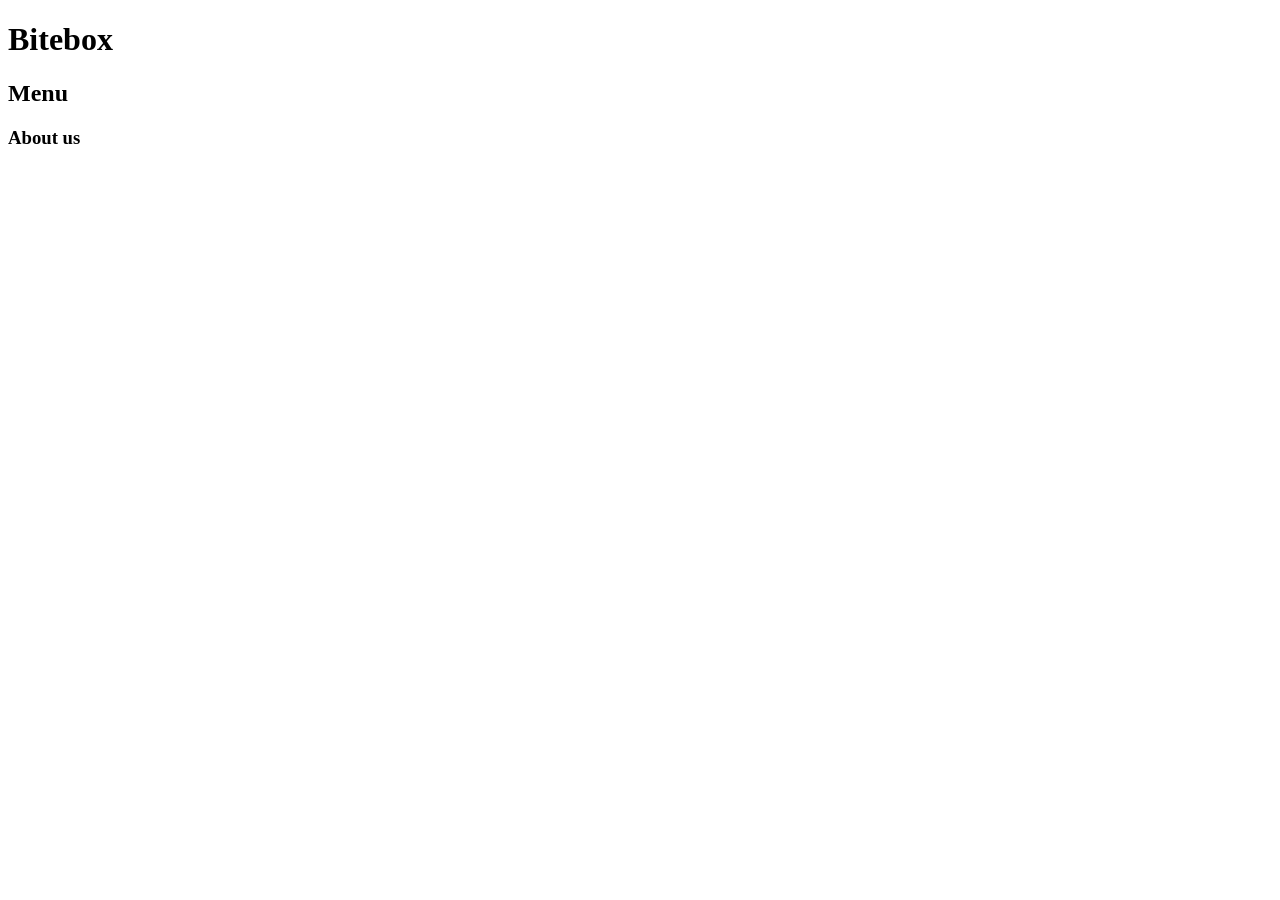
==== index.html @ 367f9c99 "First Commit" ====
<!DOCTYPE html>
<html lang="en">
<head>
    <meta charset="UTF-8">
    <meta name="viewport" content="width=device-width, initial-scale=1.0">
    <title>Bitebox</title>
</head>
<body>
    <header>
        <h1>Bitebox</h1>
    </header>
    <section>
        <h2>Menu</h2>
    </section>
    <footer>
        <h3>About us</h3>
    </footer>
</body>
</html>
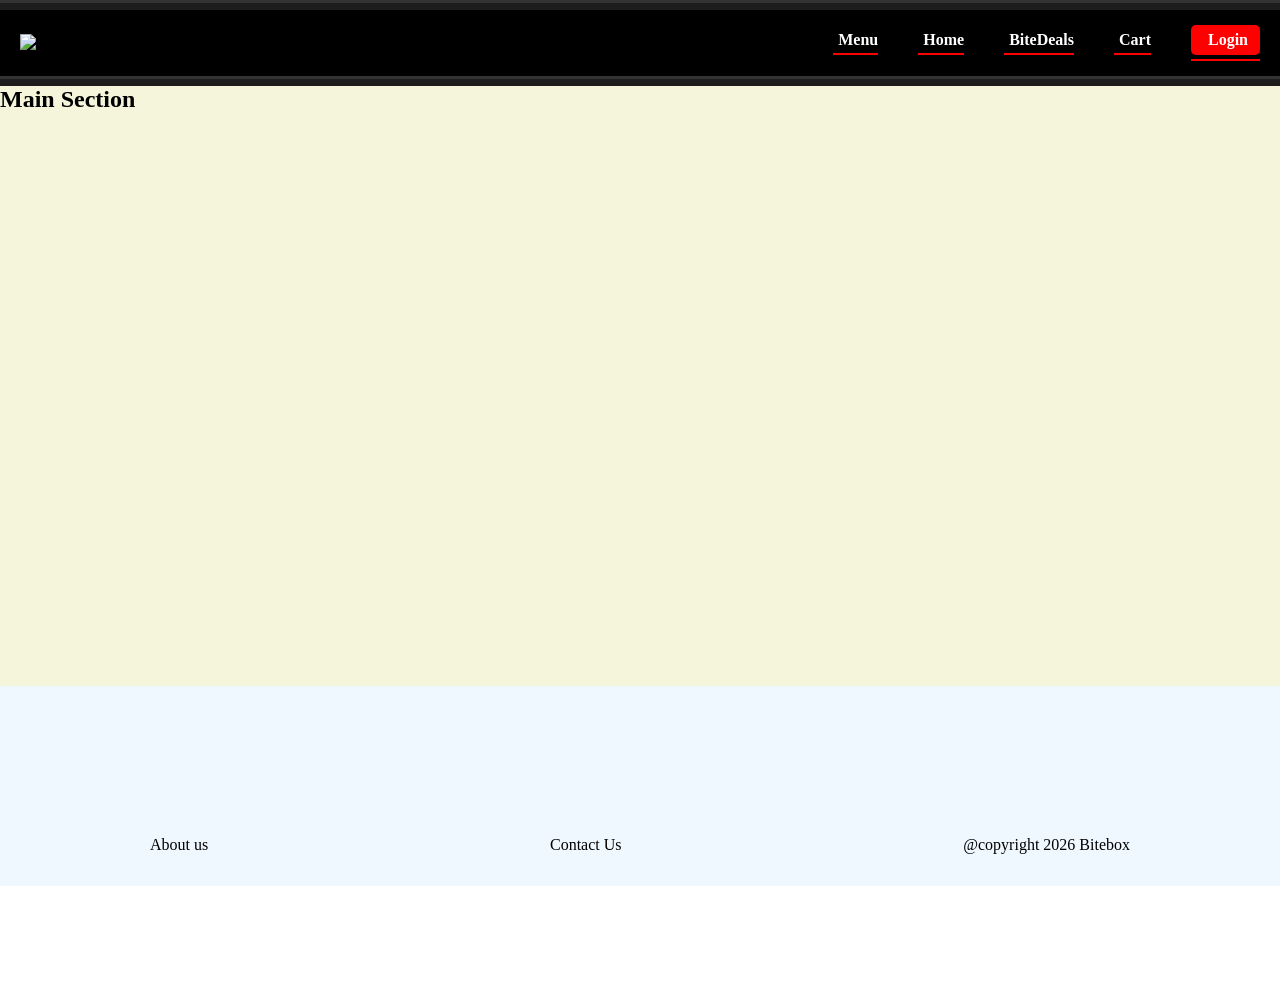
==== commit f5c451b9: "Added Favicon and Logo" ====
--- a/index.html
+++ b/index.html
@@ -4,16 +4,146 @@
     <meta charset="UTF-8">
     <meta name="viewport" content="width=device-width, initial-scale=1.0">
     <title>Bitebox</title>
+    <link rel="stylesheet" href="https://cdnjs.cloudflare.com/ajax/libs/font-awesome/7.0.1/css/all.min.css" integrity="sha512-2SwdPD6INVrV/lHTZbO2nodKhrnDdJK9/kg2XD1r9uGqPo1cUbujc+IYdlYdEErWNu69gVcYgdxlmVmzTWnetw==" crossorigin="anonymous" referrerpolicy="no-referrer" />
+    <link rel="icon" type="image/x-icon" href="Images/favicon/favicon-package/favicon.ico">
+    <style>
+
+        *
+        {
+            margin: 0;
+            padding: 0;
+            box-sizing: border-box;
+        }
+
+        .navigation {
+            display: flex;
+            align-items: center;
+            justify-content: flex-start; 
+            width: 100%;
+        }
+
+        nav{
+            display: flex;
+            justify-content: space-between;
+            align-items: center;
+            background-color: rgb(0, 0, 0);
+            padding: 15px 20px;
+        }
+
+        nav a:hover{
+            color: red;
+        }
+
+        nav li:last-child a{
+            background-color: red;
+            padding: 6px 12px;
+            border-radius: 5px;
+        }
+
+        nav li:last-child a:hover{
+            background-color: black;
+            color: red;
+        }
+
+        ul
+        {
+            display: flex;
+            list-style: none;
+            align-items: center;
+            justify-content: space-between;
+            margin-left: auto;
+            gap: 40px;
+        }
+
+        hr {
+            border: 0;
+            border-top: 3px solid #333; 
+            width: 100%;
+            margin: 0;
+            background-color: #1e1d1d;
+        }
+        
+        .temp{
+            color: red;
+            font-weight: bold;
+            border-bottom: 2px solid red;
+            padding-bottom: 4px;
+        }
+        
+        .foot{
+            display: inline;
+            margin: 150px;
+        }
+        
+        img {
+            display: inline-block;
+            margin-right: 50px; 
+            width: 180px;
+        }
+
+        section
+        {
+            background-color: beige;
+            height: 600px;
+        }
+
+
+        footer
+        {
+            background-color: aliceblue;
+            height: 200px;
+        }
+
+        nav a
+        {
+            display: flex;
+            align-items: center;
+            gap: 5px;
+            text-decoration: none;
+            color: rgb(255, 255, 255);
+        } 
+
+        .tempdiv{
+            height: 10px;
+            background-color: black;
+            
+        }
+
+    </style>
 </head>
 <body>
-    <header>
-        <h1>Bitebox</h1>
+    <header style>
+        <div class="tempdiv">
+            <hr style="padding-top: 7px;">
+        </div>
+        <nav>
+            <div class="navigation">
+                <!-- <hr> -->
+                <!-- <h1><span style="color: white;">Bite</span><span style="color:red;">box</span></h1> -->
+                <img src="../bitebox/Images/bitebox logo.png" alt="Bitebox Logo">
+                <ul>   
+                    <li class="temp"><a href="./menu.html"><i class="fa-solid fa-bars"></i> Menu</a></li>
+                    <li class="temp"><a href="./home.html"><i class="fa-solid fa-house"></i> Home</a></li>
+                    <li class="temp"><a href="./bitedeals.html"><i class="fa-solid fa-drumstick-bite"></i> BiteDeals</a></li>
+                    <li class="temp"><a href="./cart.html"><i class="fa-solid fa-cart-arrow-down"></i> Cart</a></li>
+                    <li class="temp"><a href="./login.html"><i class="fa-solid fa-arrow-right-to-bracket"></i> Login</a></li>
+                </ul>
+                <!-- <hr> -->
+            </div>
+        </nav>
+        <div class="tempdiv">
+            <hr style="padding-bottom: 7px;">
+        </div>
     </header>
     <section>
-        <h2>Menu</h2>
+        <h2>Main Section</h2>
     </section>
     <footer>
-        <h3>About us</h3>
+        <ul>
+            <li class="foot">About us</li>
+            <li class="foot">Contact Us</li>
+            <li class="foot">@copyright 2026 Bitebox</li>
+        </ul> 
     </footer>
 </body>
 </html>
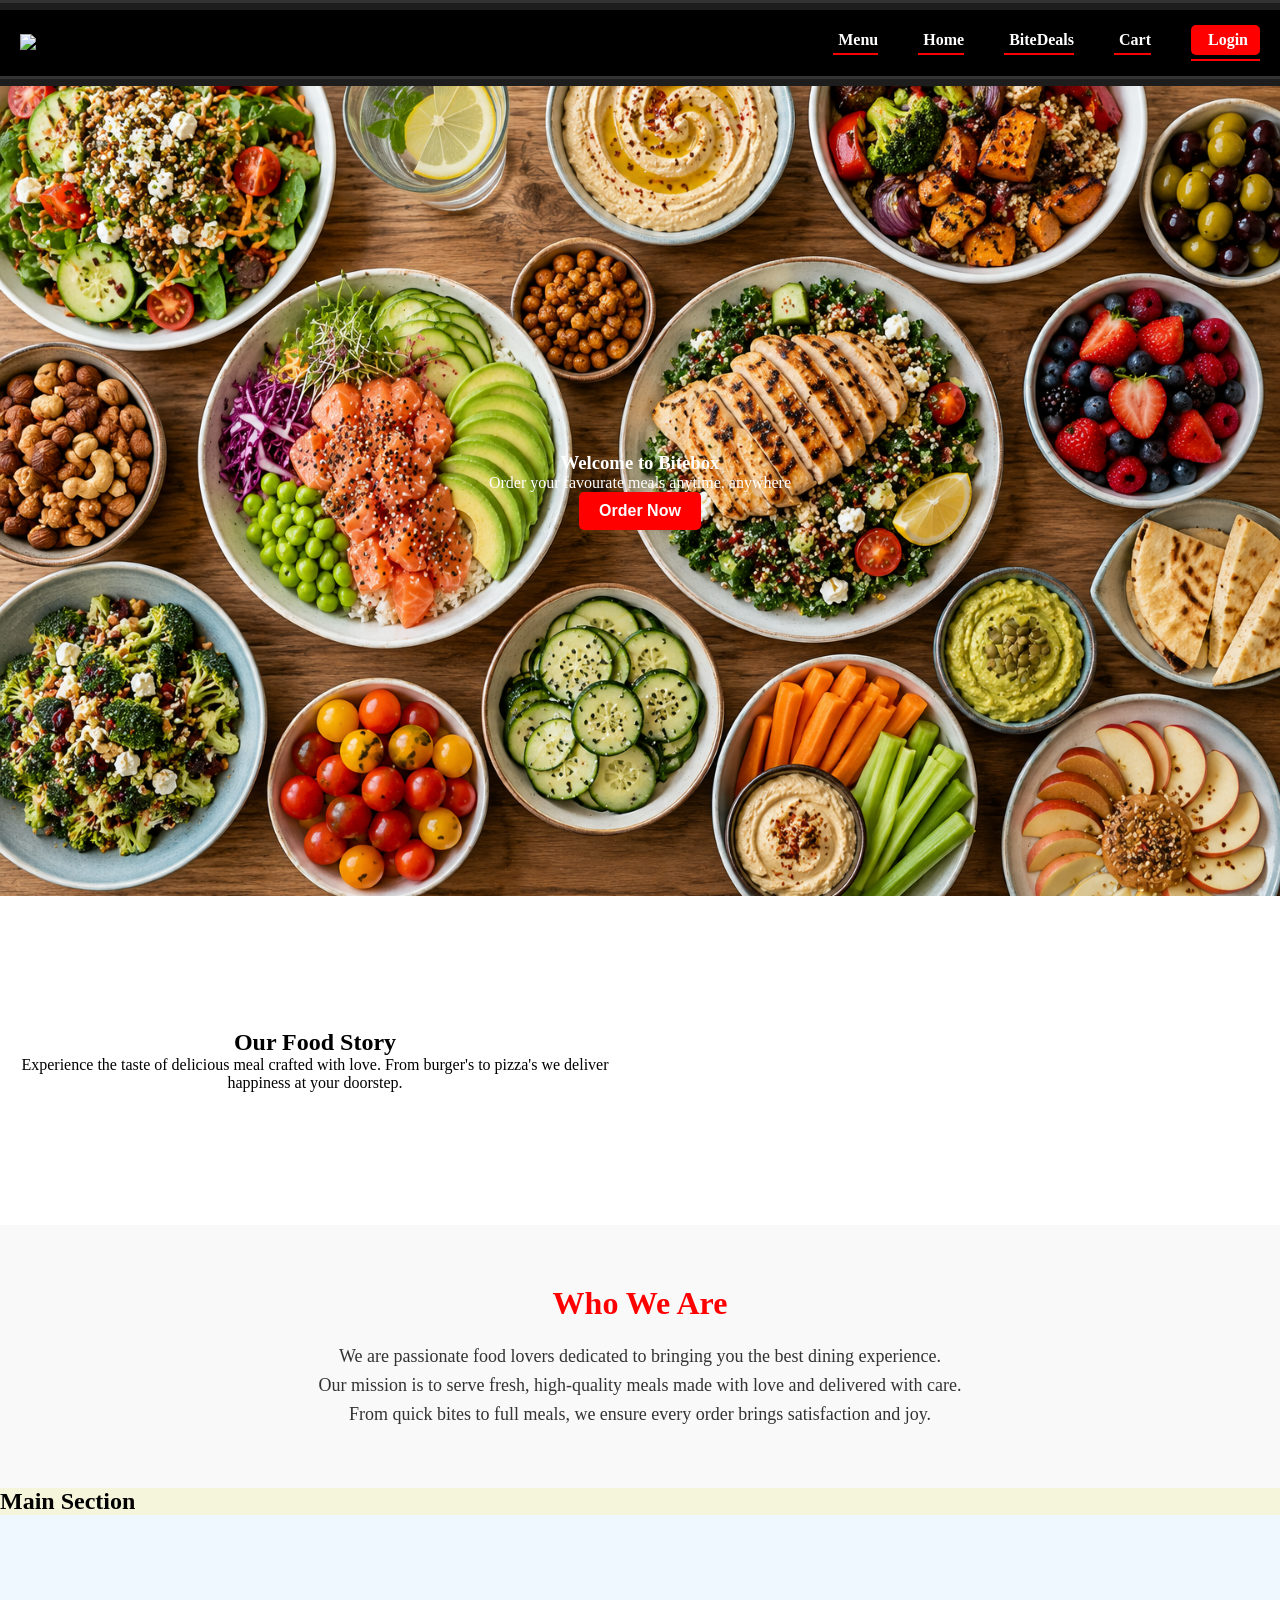
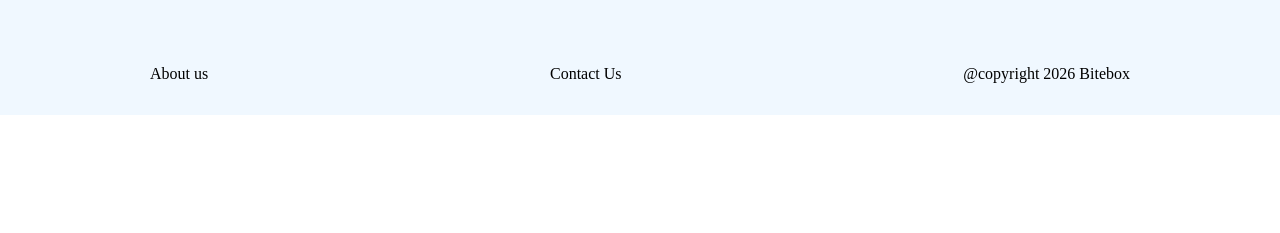
==== commit fd5a8cf7: "added favicon, background and a video" ====
--- a/index.html
+++ b/index.html
@@ -5,9 +5,8 @@
     <meta name="viewport" content="width=device-width, initial-scale=1.0">
     <title>Bitebox</title>
     <link rel="stylesheet" href="https://cdnjs.cloudflare.com/ajax/libs/font-awesome/7.0.1/css/all.min.css" integrity="sha512-2SwdPD6INVrV/lHTZbO2nodKhrnDdJK9/kg2XD1r9uGqPo1cUbujc+IYdlYdEErWNu69gVcYgdxlmVmzTWnetw==" crossorigin="anonymous" referrerpolicy="no-referrer" />
-    <link rel="icon" type="image/x-icon" href="Images/favicon/favicon-package/favicon.ico">
+    <link rel="icon" type="image/x-icon" href="">
     <style>
-
         *
         {
             margin: 0;
@@ -81,10 +80,9 @@
             width: 180px;
         }
 
-        section
+        .main
         {
             background-color: beige;
-            height: 600px;
         }
 
 
@@ -109,10 +107,87 @@
             
         }
 
+        .hero{
+            height: 90vh;
+            background-image:url(Images/herobackground.png);
+            background-repeat: no-repeat;
+            background-size: cover;
+            background-position:center;
+            display:flex;
+            align-items: center;
+            justify-content: center;
+            color: white;
+        }
+
+        .hero-content {
+            justify-content: center;
+            align-items: center;
+            text-align: center;
+        }
+
+
+        .hero-content button {
+            background-color: red;
+            color: white;
+            border: none;
+            padding: 10px 20px;
+            font-size: 16px;
+            font-weight: bold;
+            border-radius: 5px;
+            cursor: pointer;
+        }
+        
+        .hero-content button:hover {
+            background-color: black;
+            color: red;
+        }
+
+        .video-section {
+            display: flex;
+            align-items: center;
+            justify-content: space-between;
+            padding: 10px;
+            gap: 40px;
+        }
+
+        .video-text {
+            flex: 1;
+            text-align: center;
+        }
+
+        .video-box {
+            flex: 1;
+        }
+
+        video {
+            width: 100%;
+            height: 100%;
+        }
+
+        .about{
+            text-align: center;
+            padding: 60px 20px;
+            background-color: #f9f9f9;
+        }
+
+        .about h2{
+            font-size: 32px;
+            margin-bottom: 20px;
+            color: red;
+        }
+
+        .about p{
+            max-width: 700px;
+            margin: auto;
+            font-size: 18px;
+            color:#333;
+            line-height: 1.6;
+        }
+
     </style>
 </head>
 <body>
-    <header style>
+    <header>
         <div class="tempdiv">
             <hr style="padding-top: 7px;">
         </div>
@@ -120,7 +195,7 @@
             <div class="navigation">
                 <!-- <hr> -->
                 <!-- <h1><span style="color: white;">Bite</span><span style="color:red;">box</span></h1> -->
-                <img src="../bitebox/Images/bitebox logo.png" alt="Bitebox Logo">
+                <img src="../bitebox/Images/biteboxlogo.png" alt="Bitebox Logo">
                 <ul>   
                     <li class="temp"><a href="./menu.html"><i class="fa-solid fa-bars"></i> Menu</a></li>
                     <li class="temp"><a href="./home.html"><i class="fa-solid fa-house"></i> Home</a></li>
@@ -135,7 +210,32 @@
             <hr style="padding-bottom: 7px;">
         </div>
     </header>
-    <section>
+    <section class="hero">
+        <section class="hero-content">
+            <h1>Welcome to Bitebox</h1>
+            <p>Order your favourate meals anytime, anywhere</p>
+            <button>Order Now</button>
+        </section>
+    </section>
+    <section class="video-section">
+        <div class="video-text">
+            <h2>Our Food Story</h2>
+            <p>Experience the taste of delicious meal crafted with love. From burger's to pizza's we deliver happiness at your doorstep.</p>
+        </div>
+        <div class="video-box">
+            <video autoplay muted loop playsinline>
+                <source src="Video/Delicious_burger_and_pizza.mp4" type="video/mp4">
+            </video>
+        </div>
+    </section>
+    <section class="about">
+        <h2>Who We Are</h2>
+        <p>We are passionate food lovers dedicated to bringing you the best dining experience.<br />
+           Our mission is to serve fresh, high-quality meals made with love and delivered with care.<br />
+           From quick bites to full meals, we ensure every order brings satisfaction and joy.
+        </p>
+    </section>
+    <section class="main">
         <h2>Main Section</h2>
     </section>
     <footer>
@@ -146,4 +246,4 @@
         </ul> 
     </footer>
 </body>
-</html>+</html
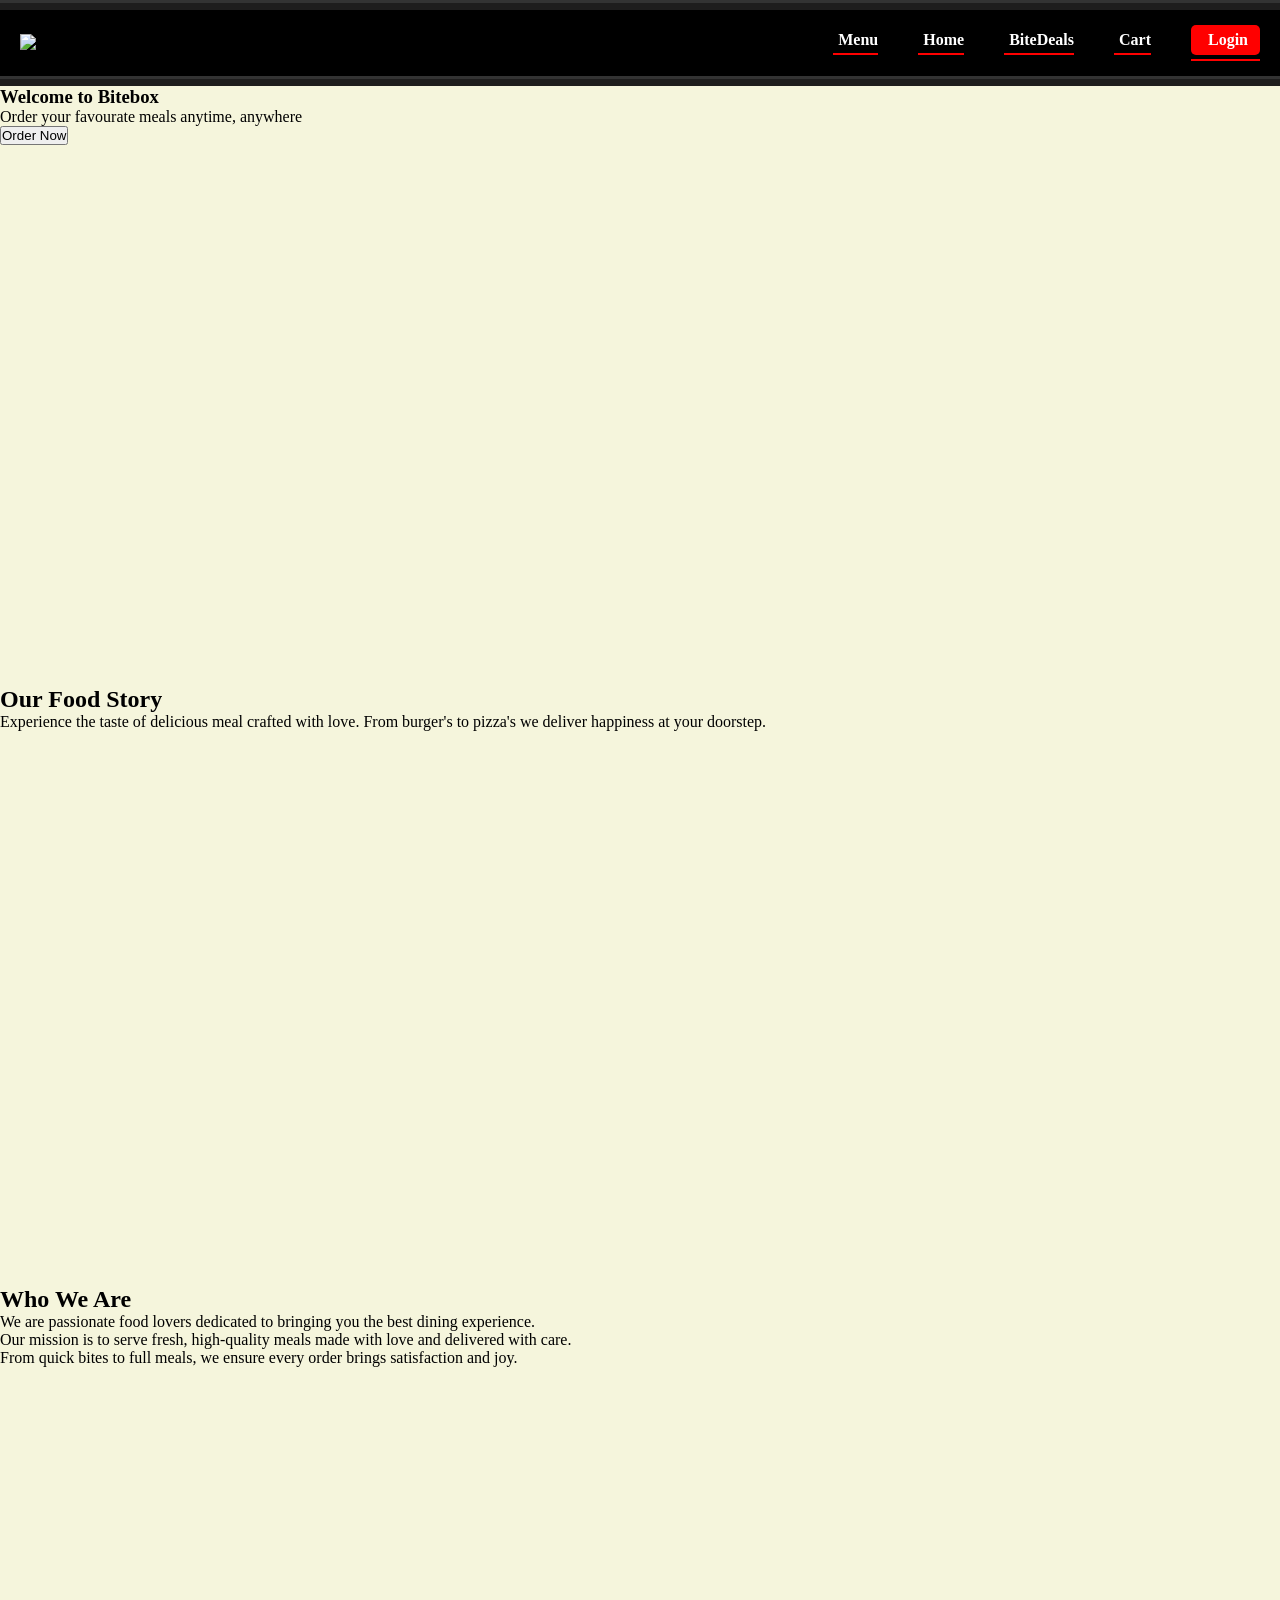
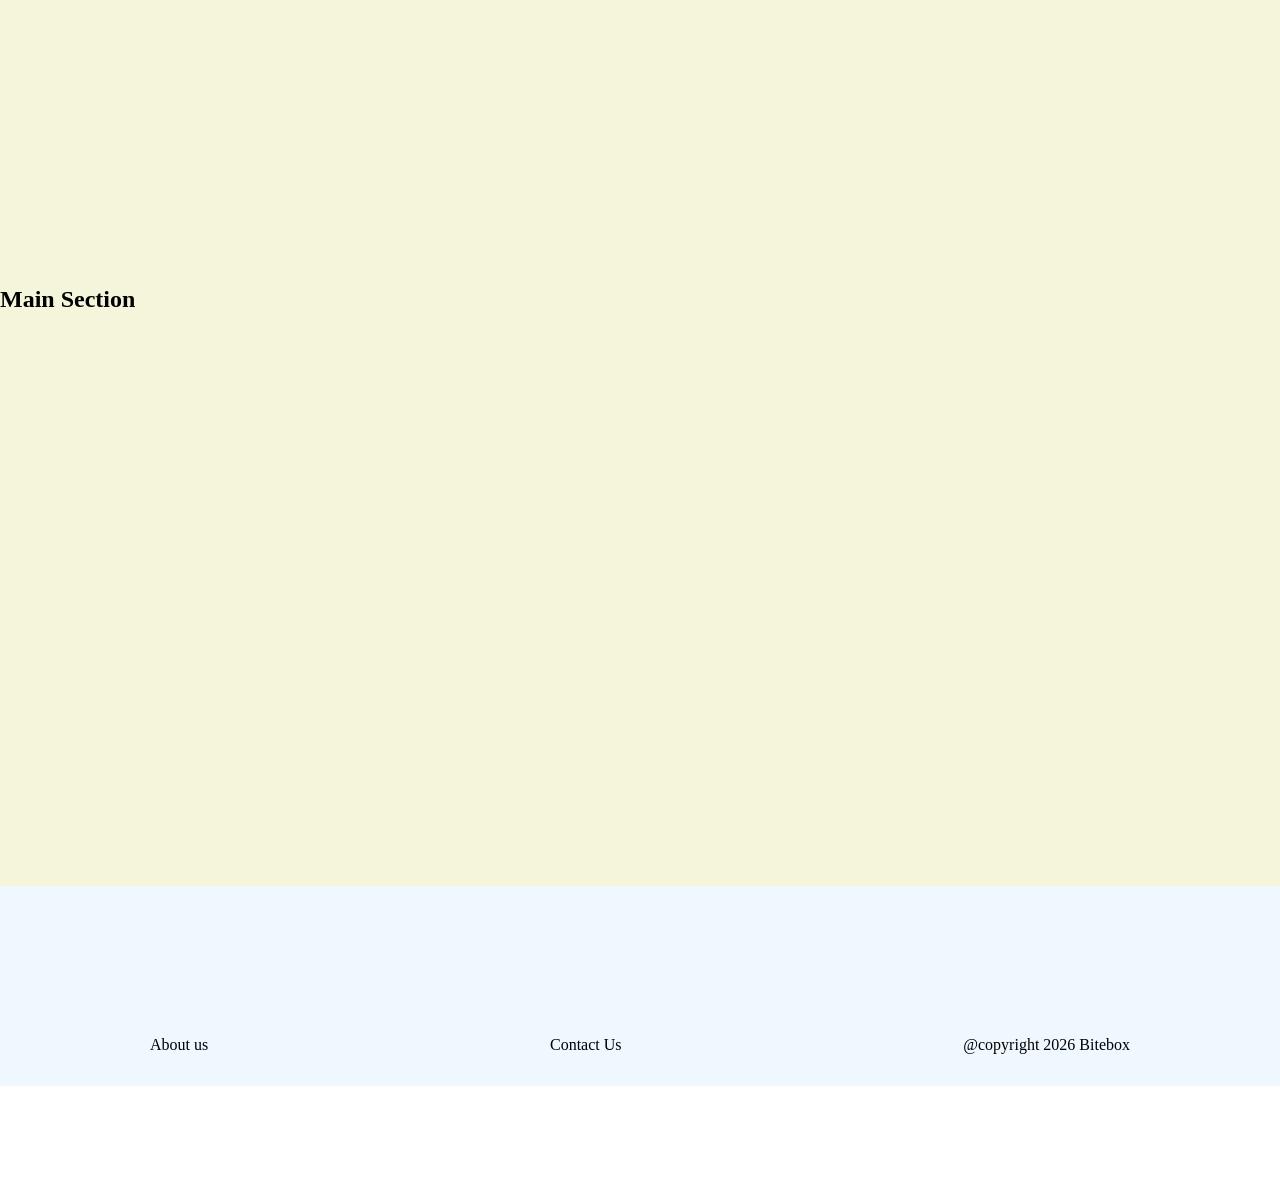
==== commit 9f73d826: "added menu page" ====
--- a/index.html
+++ b/index.html
@@ -5,186 +5,8 @@
     <meta name="viewport" content="width=device-width, initial-scale=1.0">
     <title>Bitebox</title>
     <link rel="stylesheet" href="https://cdnjs.cloudflare.com/ajax/libs/font-awesome/7.0.1/css/all.min.css" integrity="sha512-2SwdPD6INVrV/lHTZbO2nodKhrnDdJK9/kg2XD1r9uGqPo1cUbujc+IYdlYdEErWNu69gVcYgdxlmVmzTWnetw==" crossorigin="anonymous" referrerpolicy="no-referrer" />
-    <link rel="icon" type="image/x-icon" href="">
-    <style>
-        *
-        {
-            margin: 0;
-            padding: 0;
-            box-sizing: border-box;
-        }
-
-        .navigation {
-            display: flex;
-            align-items: center;
-            justify-content: flex-start; 
-            width: 100%;
-        }
-
-        nav{
-            display: flex;
-            justify-content: space-between;
-            align-items: center;
-            background-color: rgb(0, 0, 0);
-            padding: 15px 20px;
-        }
-
-        nav a:hover{
-            color: red;
-        }
-
-        nav li:last-child a{
-            background-color: red;
-            padding: 6px 12px;
-            border-radius: 5px;
-        }
-
-        nav li:last-child a:hover{
-            background-color: black;
-            color: red;
-        }
-
-        ul
-        {
-            display: flex;
-            list-style: none;
-            align-items: center;
-            justify-content: space-between;
-            margin-left: auto;
-            gap: 40px;
-        }
-
-        hr {
-            border: 0;
-            border-top: 3px solid #333; 
-            width: 100%;
-            margin: 0;
-            background-color: #1e1d1d;
-        }
-        
-        .temp{
-            color: red;
-            font-weight: bold;
-            border-bottom: 2px solid red;
-            padding-bottom: 4px;
-        }
-        
-        .foot{
-            display: inline;
-            margin: 150px;
-        }
-        
-        img {
-            display: inline-block;
-            margin-right: 50px; 
-            width: 180px;
-        }
-
-        .main
-        {
-            background-color: beige;
-        }
-
-
-        footer
-        {
-            background-color: aliceblue;
-            height: 200px;
-        }
-
-        nav a
-        {
-            display: flex;
-            align-items: center;
-            gap: 5px;
-            text-decoration: none;
-            color: rgb(255, 255, 255);
-        } 
-
-        .tempdiv{
-            height: 10px;
-            background-color: black;
-            
-        }
-
-        .hero{
-            height: 90vh;
-            background-image:url(Images/herobackground.png);
-            background-repeat: no-repeat;
-            background-size: cover;
-            background-position:center;
-            display:flex;
-            align-items: center;
-            justify-content: center;
-            color: white;
-        }
-
-        .hero-content {
-            justify-content: center;
-            align-items: center;
-            text-align: center;
-        }
-
-
-        .hero-content button {
-            background-color: red;
-            color: white;
-            border: none;
-            padding: 10px 20px;
-            font-size: 16px;
-            font-weight: bold;
-            border-radius: 5px;
-            cursor: pointer;
-        }
-        
-        .hero-content button:hover {
-            background-color: black;
-            color: red;
-        }
-
-        .video-section {
-            display: flex;
-            align-items: center;
-            justify-content: space-between;
-            padding: 10px;
-            gap: 40px;
-        }
-
-        .video-text {
-            flex: 1;
-            text-align: center;
-        }
-
-        .video-box {
-            flex: 1;
-        }
-
-        video {
-            width: 100%;
-            height: 100%;
-        }
-
-        .about{
-            text-align: center;
-            padding: 60px 20px;
-            background-color: #f9f9f9;
-        }
-
-        .about h2{
-            font-size: 32px;
-            margin-bottom: 20px;
-            color: red;
-        }
-
-        .about p{
-            max-width: 700px;
-            margin: auto;
-            font-size: 18px;
-            color:#333;
-            line-height: 1.6;
-        }
-
-    </style>
+    <link rel="icon" type="image/x-icon" href="Images/favicon/favicon-package/favicon.ico">
+    <link rel="stylesheet" href="index.css">
 </head>
 <body>
     <header>
@@ -193,7 +15,6 @@
         </div>
         <nav>
             <div class="navigation">
-                <!-- <hr> -->
                 <!-- <h1><span style="color: white;">Bite</span><span style="color:red;">box</span></h1> -->
                 <img src="../bitebox/Images/biteboxlogo.png" alt="Bitebox Logo">
                 <ul>   
@@ -203,7 +24,6 @@
                     <li class="temp"><a href="./cart.html"><i class="fa-solid fa-cart-arrow-down"></i> Cart</a></li>
                     <li class="temp"><a href="./login.html"><i class="fa-solid fa-arrow-right-to-bracket"></i> Login</a></li>
                 </ul>
-                <!-- <hr> -->
             </div>
         </nav>
         <div class="tempdiv">
--- a/index.css
+++ b/index.css
@@ -0,0 +1,100 @@
+*
+        {
+            margin: 0;
+            padding: 0;
+            box-sizing: border-box;
+        }
+
+        .navigation {
+            display: flex;
+            align-items: center;
+            justify-content: flex-start; 
+            width: 100%;
+        }
+
+        nav{
+            display: flex;
+            justify-content: space-between;
+            align-items: center;
+            background-color: rgb(0, 0, 0);
+            padding: 15px 20px;
+        }
+
+        nav a:hover{
+            color: red;
+        }
+
+        nav li:last-child a{
+            background-color: red;
+            padding: 6px 12px;
+            border-radius: 5px;
+        }
+
+        nav li:last-child a:hover{
+            background-color: black;
+            color: red;
+        }
+
+        ul
+        {
+            display: flex;
+            list-style: none;
+            align-items: center;
+            justify-content: space-between;
+            margin-left: auto;
+            gap: 40px;
+        }
+
+        hr {
+            border: 0;
+            border-top: 3px solid #333; 
+            width: 100%;
+            margin: 0;
+            background-color: #1e1d1d;
+        }
+        
+        .temp{
+            color: red;
+            font-weight: bold;
+            border-bottom: 2px solid red;
+            padding-bottom: 4px;
+        }
+        
+        .foot{
+            display: inline;
+            margin: 150px;
+        }
+        
+        img {
+            display: inline-block;
+            margin-right: 50px; 
+            width: 180px;
+        }
+
+        section
+        {
+            background-color: beige;
+            height: 600px;
+        }
+
+
+        footer
+        {
+            background-color: aliceblue;
+            height: 200px;
+        }
+
+        nav a
+        {
+            display: flex;
+            align-items: center;
+            gap: 5px;
+            text-decoration: none;
+            color: rgb(255, 255, 255);
+        } 
+
+        .tempdiv{
+            height: 10px;
+            background-color: black;
+            
+        }
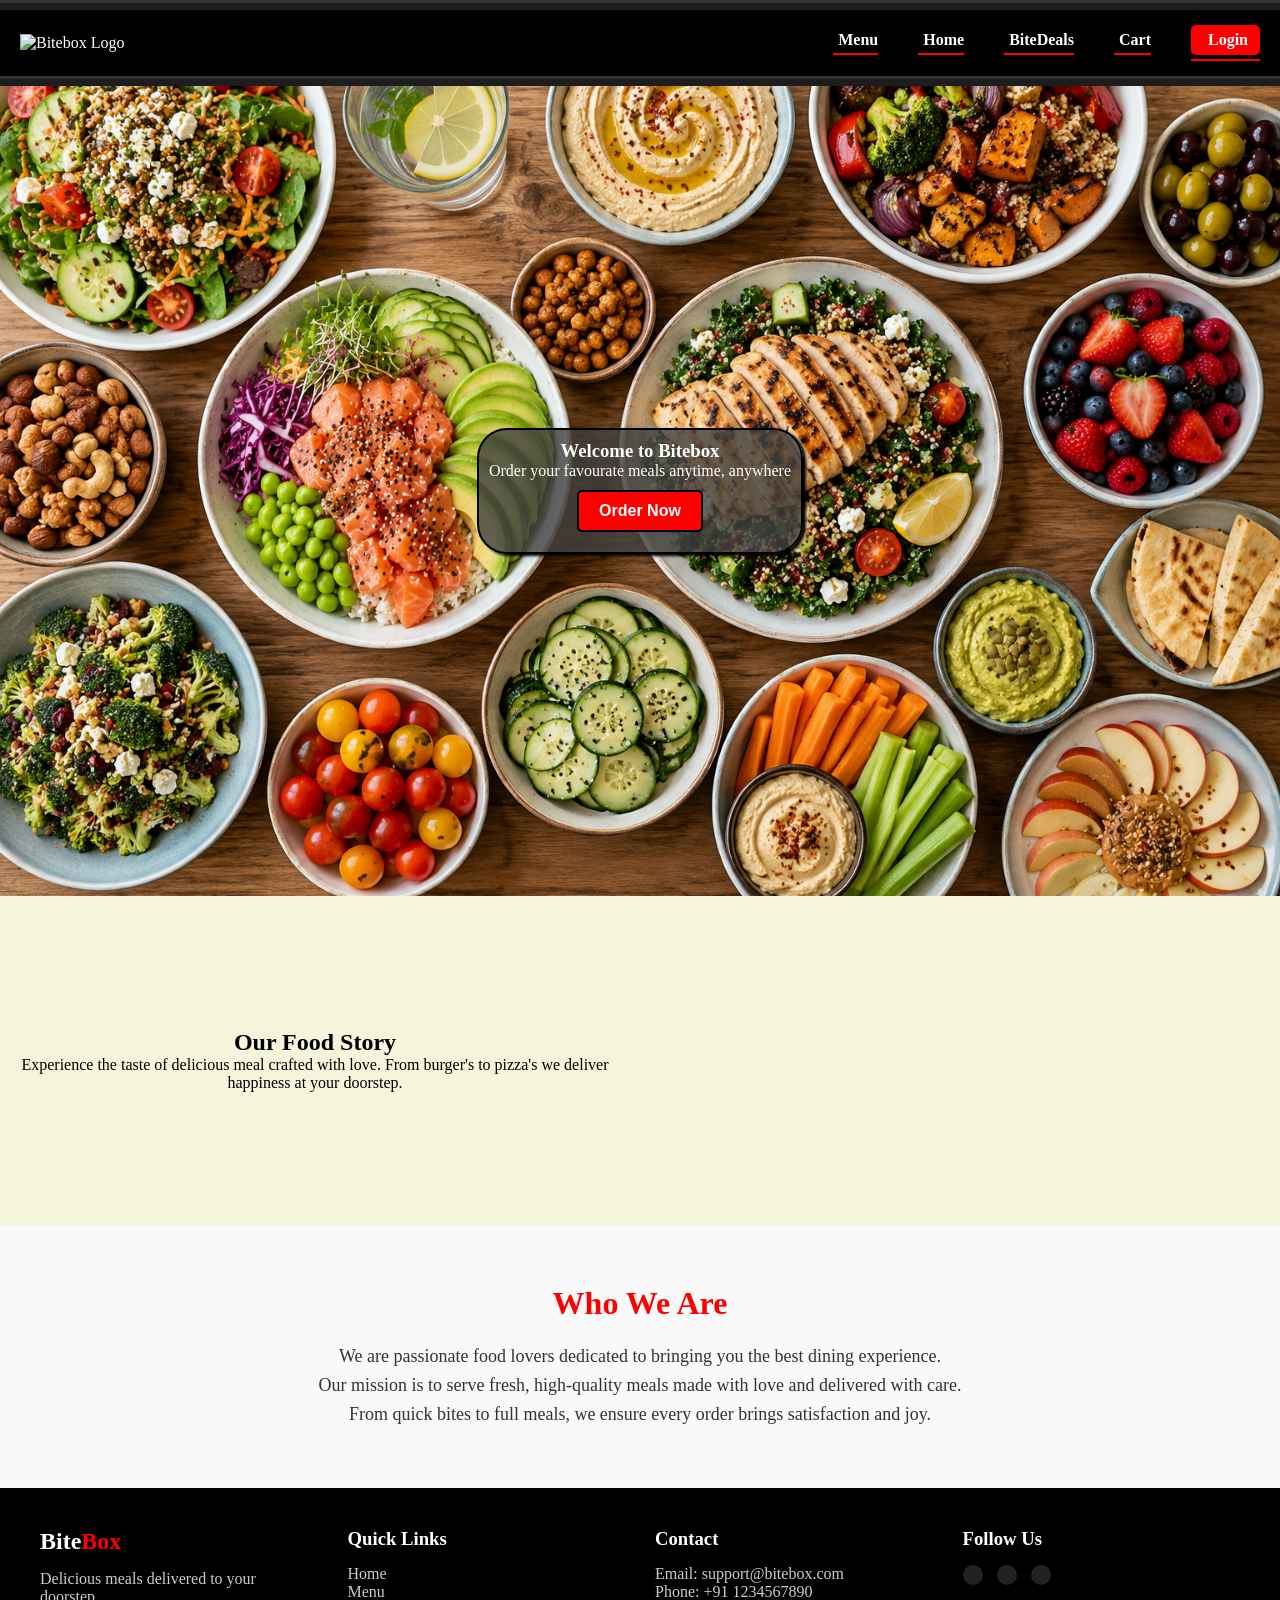
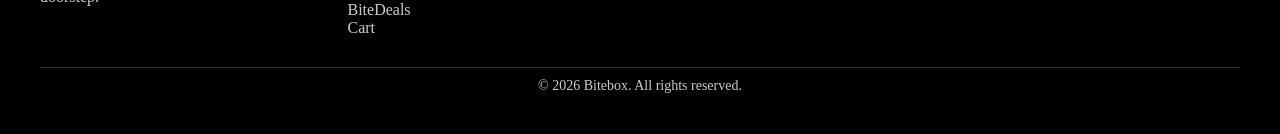
==== commit c48e8ca5: "Added Footer" ====
--- a/index.html
+++ b/index.html
@@ -16,10 +16,10 @@
         <nav>
             <div class="navigation">
                 <!-- <h1><span style="color: white;">Bite</span><span style="color:red;">box</span></h1> -->
-                <img src="../bitebox/Images/biteboxlogo.png" alt="Bitebox Logo">
+                <a href="index.html"><img src="../bitebox/Images/biteboxlogo.png" alt="Bitebox Logo"></a> 
                 <ul>   
                     <li class="temp"><a href="./menu.html"><i class="fa-solid fa-bars"></i> Menu</a></li>
-                    <li class="temp"><a href="./home.html"><i class="fa-solid fa-house"></i> Home</a></li>
+                    <li class="temp"><a href="./index.html"><i class="fa-solid fa-house"></i> Home</a></li>
                     <li class="temp"><a href="./bitedeals.html"><i class="fa-solid fa-drumstick-bite"></i> BiteDeals</a></li>
                     <li class="temp"><a href="./cart.html"><i class="fa-solid fa-cart-arrow-down"></i> Cart</a></li>
                     <li class="temp"><a href="./login.html"><i class="fa-solid fa-arrow-right-to-bracket"></i> Login</a></li>
@@ -34,7 +34,7 @@
         <section class="hero-content">
             <h1>Welcome to Bitebox</h1>
             <p>Order your favourate meals anytime, anywhere</p>
-            <button>Order Now</button>
+            <a href="menu.html"><button>Order Now</button></a>
         </section>
     </section>
     <section class="video-section">
@@ -55,15 +55,46 @@
            From quick bites to full meals, we ensure every order brings satisfaction and joy.
         </p>
     </section>
-    <section class="main">
-        <h2>Main Section</h2>
-    </section>
     <footer>
-        <ul>
-            <li class="foot">About us</li>
-            <li class="foot">Contact Us</li>
-            <li class="foot">@copyright 2026 Bitebox</li>
-        </ul> 
+        <div class="footer-container">
+            <div class="footer-box">
+                <h2>Bite<span>Box</span></h2>
+                <p>Delicious meals delivered to your doorstep.</p>
+            </div> 
+            <div class="footer-box">
+                <h3>Quick Links</h3>
+                <ul>
+                    <li><a href="./index.html">Home</a></li>
+                    <li><a href="./menu.html">Menu</a></li>
+                    <li><a href="./bitedeals.html">BiteDeals</a></li>
+                    <li><a href="./cart.html">Cart</a></li>
+                </ul>
+            </div> 
+            <div class="footer-box">
+                <h3>Contact</h3>
+                <p>Email: support@bitebox.com</p>
+                <p>Phone: +91 1234567890</p>
+            </div> 
+            <div class="footer-box">
+                <h3>Follow Us</h3>
+                <a class="social-icons" herf="#"><i class="fa-brands fa-instagram"></i></a>
+                <a class="social-icons" herf="#"><i class="fa-brands fa-facebook"></i></a>
+                <a class="social-icons" herf="#"><i class="fa-brands fa-twitter"></i></a>
+            </div> 
+        </div>
+        <div class="footer-bottom">
+            <p>© 2026 Bitebox. All rights reserved.</p>
+        </div>
     </footer>
+    <script>
+        // Retrieve the email from localStorage
+        // const storedEmail = localStorage.getItem("email");
+        // if (storedEmail) {
+        //     console.log("Retrieved email from localStorage:", storedEmail);
+        //     alert("Welcome back! Your email is: " + storedEmail);
+        // } else {
+        //     console.log("No email found in localStorage.");
+        // }
+    </script>
 </body>
 </html
--- a/index.css
+++ b/index.css
@@ -1,100 +1,232 @@
-*
-        {
-            margin: 0;
-            padding: 0;
-            box-sizing: border-box;
-        }
-
-        .navigation {
-            display: flex;
-            align-items: center;
-            justify-content: flex-start; 
-            width: 100%;
-        }
-
-        nav{
-            display: flex;
-            justify-content: space-between;
-            align-items: center;
-            background-color: rgb(0, 0, 0);
-            padding: 15px 20px;
-        }
-
-        nav a:hover{
-            color: red;
-        }
-
-        nav li:last-child a{
-            background-color: red;
-            padding: 6px 12px;
-            border-radius: 5px;
-        }
-
-        nav li:last-child a:hover{
-            background-color: black;
-            color: red;
-        }
-
-        ul
-        {
-            display: flex;
-            list-style: none;
-            align-items: center;
-            justify-content: space-between;
-            margin-left: auto;
-            gap: 40px;
-        }
-
-        hr {
-            border: 0;
-            border-top: 3px solid #333; 
-            width: 100%;
-            margin: 0;
-            background-color: #1e1d1d;
-        }
-        
-        .temp{
-            color: red;
-            font-weight: bold;
-            border-bottom: 2px solid red;
-            padding-bottom: 4px;
-        }
-        
-        .foot{
-            display: inline;
-            margin: 150px;
-        }
-        
-        img {
-            display: inline-block;
-            margin-right: 50px; 
-            width: 180px;
-        }
-
-        section
-        {
-            background-color: beige;
-            height: 600px;
-        }
-
-
-        footer
-        {
-            background-color: aliceblue;
-            height: 200px;
-        }
-
-        nav a
-        {
-            display: flex;
-            align-items: center;
-            gap: 5px;
-            text-decoration: none;
-            color: rgb(255, 255, 255);
-        } 
-
-        .tempdiv{
-            height: 10px;
-            background-color: black;
-            
-        }+* {
+    margin: 0;
+    padding: 0;
+    box-sizing: border-box;
+}
+
+header {
+    position: sticky;
+    top: 0;
+    z-index: 1;
+}
+
+.navigation {
+    display: flex;
+    align-items: center;
+    justify-content: flex-start;
+    width: 100%;
+}
+
+nav {
+    display: flex;
+    justify-content: space-between;
+    align-items: center;
+    background-color: rgb(0, 0, 0);
+    padding: 15px 20px;
+}
+
+nav a:hover {
+    color: red;
+}
+
+nav li:last-child a {
+    background-color: red;
+    padding: 6px 12px;
+    border-radius: 5px;
+}
+
+nav li:last-child a:hover {
+    background-color: black;
+    color: red;
+    border: 2px solid red;
+}
+
+ul {
+    display: flex;
+    list-style: none;
+    align-items: center;
+    justify-content: space-between;
+    margin-left: auto;
+    gap: 40px;
+}
+
+hr {
+    border: 0;
+    border-top: 3px solid #333;
+    width: 100%;
+    margin: 0;
+    background-color: #1e1d1d;
+}
+
+.temp {
+    color: red;
+    font-weight: bold;
+    border-bottom: 2px solid red;
+    padding-bottom: 4px;
+}
+
+img {
+    display: inline-block;
+    margin-right: 50px;
+    width: 180px;
+}
+
+.main {
+    background-color: beige;
+}
+
+nav a {
+    display: flex;
+    align-items: center;
+    gap: 5px;
+    text-decoration: none;
+    color: rgb(255, 255, 255);
+}
+
+.tempdiv {
+    height: 10px;
+    background-color: black;
+}
+
+.video-section {
+    background-color: beige;
+}
+
+.hero {
+    height: 90vh;
+    background-image: url(Images/herobackground.png);
+    background-repeat: no-repeat;
+    background-size: cover;
+    background-position: center;
+    display: flex;
+    align-items: center;
+    justify-content: center;
+    color: white;
+}
+
+.hero-content {
+    background-color: rgba(66, 66, 64, 0.8);
+    justify-content: center;
+    align-items: center;
+    text-align: center;
+    border: 2px solid black;
+    border-radius: 30px;
+    box-shadow: 3px 2px 3px 0px black;
+    padding: 10px;
+}
+
+.hero-content button {
+    background-color: red;
+    color: white;
+    border: none;
+    padding: 10px 20px;
+    font-size: 16px;
+    font-weight: bold;
+    border-radius: 5px;
+    cursor: pointer;
+    margin: 10px;
+    border: 2px solid black;
+}
+
+.hero-content button:hover {
+    background-color: black;
+    color: red;
+    border: 2px solid red;
+}
+
+.video-section {
+    display: flex;
+    align-items: center;
+    justify-content: space-between;
+    padding: 10px;
+    gap: 40px;
+}
+
+.video-text {
+    flex: 1;
+    text-align: center;
+}
+
+.video-box {
+    flex: 1;
+}
+
+video {
+    width: 100%;
+    height: 100%;
+}
+
+.about {
+    text-align: center;
+    padding: 60px 20px;
+    background-color: #f9f9f9;
+}
+
+.about h2 {
+    font-size: 32px;
+    margin-bottom: 20px;
+    color: red;
+}
+
+.about p {
+    max-width: 700px;
+    margin: auto;
+    font-size: 18px;
+    color: #333;
+    line-height: 1.6;
+}
+
+footer ul {
+    display: block;
+    list-style: none;
+    padding: 0;
+}
+
+footer {
+    background-color: black;
+    color: #ccc;
+    padding: 40px;
+}
+
+.footer-container {
+    display: grid;
+    grid-template-columns: repeat(4, 1fr);
+    gap: 30px;
+}
+
+.footer-box h2, 
+.footer-box h3 {
+    color: white;
+    margin-bottom: 15px;
+}
+
+.footer-box span {
+    color: red;
+}
+
+footer a{
+    color:#ccc;
+    text-decoration: none;
+}
+
+footer a:hover {
+    color: red;
+}
+
+.social-icons {
+    display: inline-block;
+    margin-right: 10px;
+    font-size: 20px;
+    color: #ccc;
+    background-color: #222;
+    padding: 10px;
+    border-radius: 50%;
+}
+
+.footer-bottom {
+    text-align: center;
+    margin-top: 30px;
+    padding-top: 10px;
+    border-top: 1px solid #333;
+    font-size: 14px;
+}
